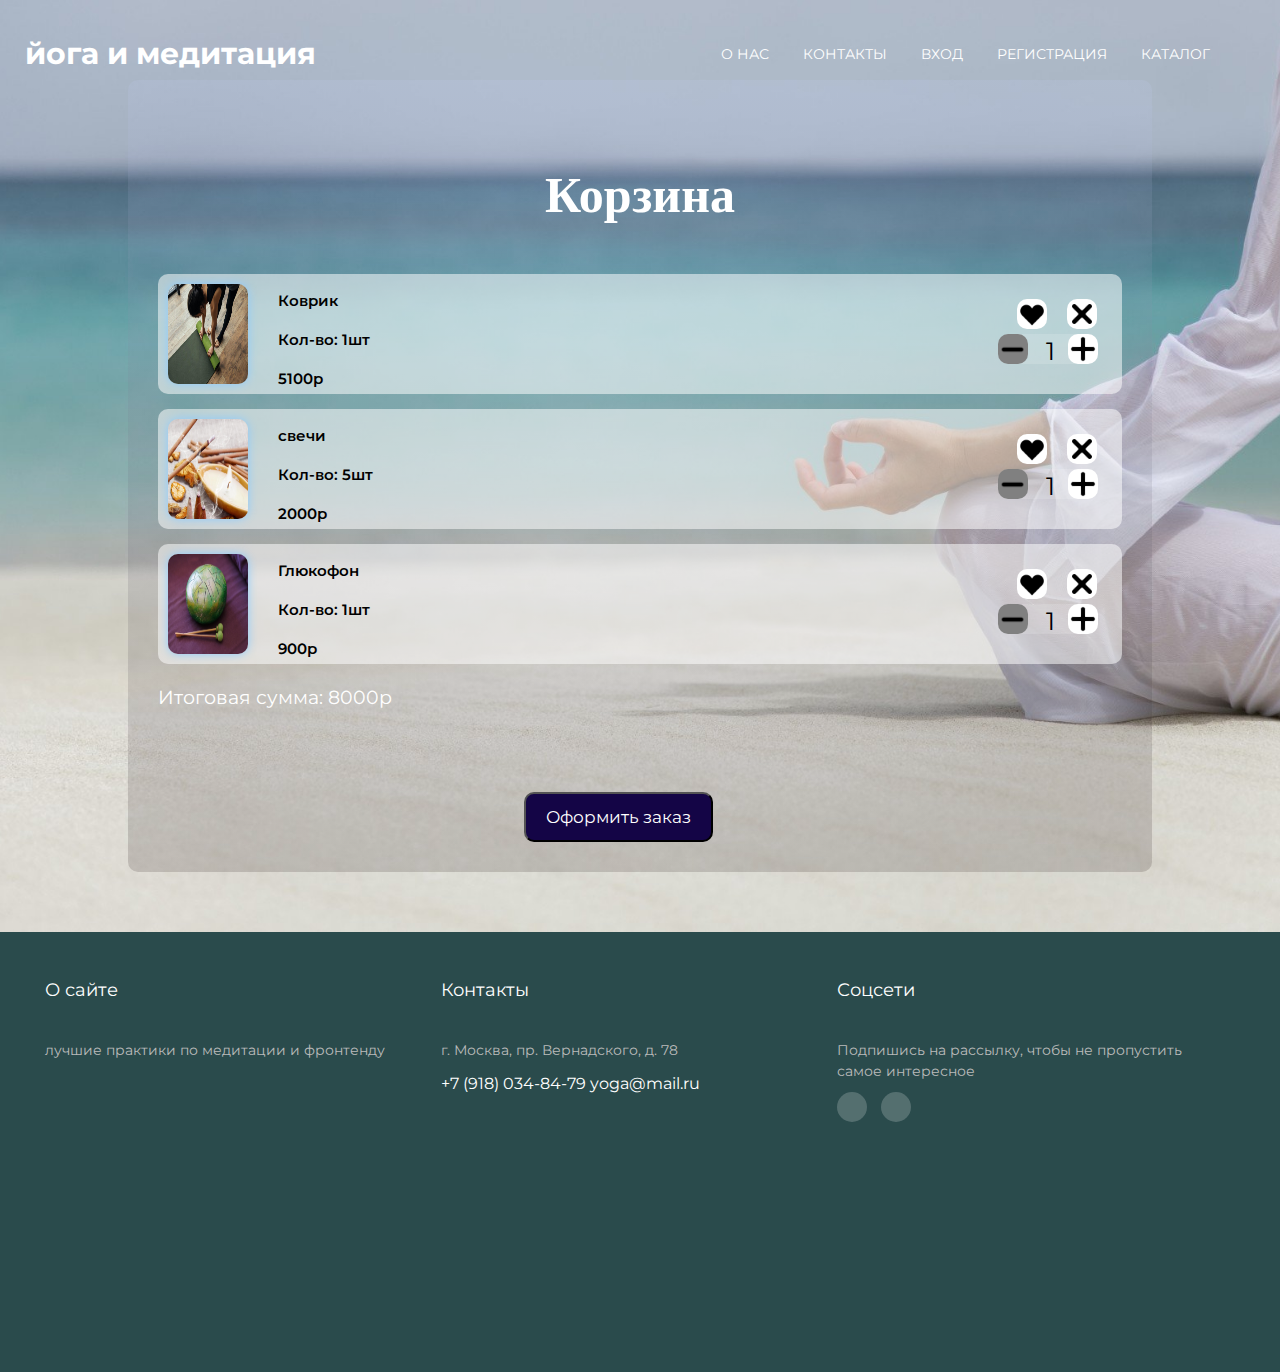
==== cart.html @ 44ba0604 "Add files via upload" ====
<!DOCTYPE html>
<html lang="en">
  <head>
    <meta charset="UTF-8" />
    <meta name="viewport" content="width=device-width, initial-scale=1.0" />
    <title>Cart</title>
    <link rel="stylesheet" href="assets/css/cart.css" />
    <link href="https://fonts.googleapis.com/css?family=Kaushan+Script|Montserrat:300i,400,700&amp;subset=cyrillic-ext" rel="stylesheet">
    <link rel="stylesheet" href="https://use.fontawesome.com/releases/v5.7.2/css/all.css" integrity="sha384-fnmOCqbTlWIlj8LyTjo7mOUStjsKC4pOpQbqyi7RrhN7udi9RwhKkMHpvLbHG9Sr" crossorigin="anonymous">
  </head>
  
<header class="header">
  <div class="container">
      <div class="header__inner">
          <button class="nav-toggle" type="button">
              <span class="nav-toggle__item">Menu</span>
          </button>
          <div class="header__logo">йога и медитация</div>
          
          <nav class="nav">
              <a class="nav__link" href="./index.html">о нас</a>
              <a class="nav__link" href="#footer">контакты</a>
              <a class="nav__link" href="./login.html">вход</a>
              <a class="nav__link" href="./registration.html">регистрация</a>
              <a class="nav__link" href="./catalog.html">каталог</a>
              <a class="nav__link" href="./cart.html">
                  <i class="fas fa-shopping-cart"></i>
              </a>
              
          </nav>

          
      </div>
  </div>
</header>

  <body>
    <main>
      <section class="intro">
        <div class="container1">
          <h1>Корзина</h1>
          <div class="cont"></div>
          <button id="button_do">Оформить заказ</button>
        </div>
      </section>
    </main>
    <footer class="footer" id="footer">
      <div class="footer-row">
          <div class="footer-col">
              <h4>О сайте</h4>
              <p class="example_1">
                  лучшие практики по медитации и фронтенду
              </p>
          </div>
          <div class="footer-col">
              <h4>Контакты</h4>
              <p class="adress">
                  г. Москва, пр. Вернадского, д. 78
              </p>
              <a href="tel:+79180348479" id="contacts">+7 (918) 034-84-79</a>
                
              <a href="mailto:yoga@mail.ru" id="contacts">yoga@mail.ru</a>
                
          </div>
          
          <div class="footer-col">
              <h4>Соцсети</h4>
              <p>Подпишись на рассылку, чтобы не пропустить самое интересное</p>
              <div class="social-links">
                  <a href="#"><i class="fab fa-youtube"></i></a>
                  <a href="#"><i class="fab fa-vk"></i></a>
              </div>
              
          </div>
      </div>
 </footer>
  </body>
  <script src="cart.js"></script>
</html>
---- assets/css/cart.css ----
body {
  background-color: #ffffff;
  font-family: 'Montserrat', sans-serif;
  line-height: 1.6;
  margin: 0;
}
/* 
h1 {
  font-family: 'Montserrat', sans-serif;
  font-weight: 10;
  color: white;
  font-size: 40px;
  text-align: center;
  margin-bottom: 80px;
} */


/* container */
.container {
  width: 100%;
  max-width: 1230px;
  padding: 0 15px;
  margin: 0 auto;
}
.container1 {
  background-image: linear-gradient(
    to bottom,
    rgba(200, 211, 255, 0.134),
      rgba(23, 8, 8, 0.16)
  );
  padding: 30px;
  padding-top: 40px;
  margin: auto;
  margin-top: 80px;

  margin-bottom: 60px;
  margin-left: 10%;
  margin-right: 10%;
  border-radius: 10px;
 
  position: relative;
}

.product-container {
  position: relative;
  width: 100%;
  height: 120px;
  border-radius: 10px;
  background-color: rgba(255, 255, 255, 0.527);
  display: flex;
  flex-wrap: wrap;
  margin-bottom: 15px;
  transition: filter 0.2s ease;
}

.product-container:hover {
  transform: scale(1.05);
}

.img-for-product {
  margin: 10px;
  height: 100px;
  width: 80px;
  border-radius: 10px;
  box-shadow: 0 0 10px #8bcbff;
}

.inscriptions-text {
  top: 10px;
  left: 10px;
  font-family: 'Montserrat', sans-serif;
  font-weight: 600;
  font-size: 15px;
}

.inscriptions {
  margin-left: 20px;

}

#button_do {
  font-size: 17px;
  font-family: 'Montserrat', sans-serif;
  display: inline-block;
  padding: 13px 20px;
  color: rgb(255, 255, 255);
  background-color: #140546;
  border-radius: 10px;
  text-decoration: none;
  margin-top: 60px;
  margin-left: 38%;
  margin-right: 38%;
  
}

.like-container {
  position: absolute;
  width: 30px;
  height: 30px;
  right: 75px;
  top: calc(50% - 35px);
}

.background {
  position: relative;
  background-color: white;
  border-radius: 10px;
  width: 30px;
  height: 30px;
}

.like {
  position: absolute;
  height: 24px;
  width: 24px;
  margin-top: 4px;
  margin-left: 3px;
}

.cross-container {
  position: absolute;
  width: 30px;
  height: 30px;
  right: 25px;
  top: calc(50% - 35px);
}

.cross {
  position: absolute;
  height: 20px;
  width: 20px;
  margin-top: 5px;
  margin-left: 5px;
}

.counter-container {
  position: absolute;
  display: flex;
  width: 100px;
  height: 30px;
  top: calc(50%);
  right: 24px;
  border-radius: 10px;
  background-color: #ffffff27;
}

.plus-container {
  position: absolute;
  right: 0;
  background-color: white;
  width: 30px;
  height: 30px;
  border-radius: 10px;
}

.minus-container {
  position: absolute;
  background-color: gray;
  width: 30px;
  height: 30px;
  border-radius: 10px;
}

.minus {
  position: absolute;
  top: 1px;
  width: 29px;
  height: 29px;
}

.plus {
  position: absolute;
  top: 6px;
  left: 6px;
  transform: rotate(45deg);
  width: 18px;
  height: 18px;
}

.num {
  position: absolute;
  font-family: 'Montserrat', sans-serif;
  color: black;
  font-size: 25px;
  right: 43%;
  top: -3px;
  margin: 0;
}

.summa {
  font-family: 'Montserrat', sans-serif;
  color: rgb(255, 255, 255);
  font-size: 19px;
}

h1 {
  margin-bottom: 40px;
  font-family: 'Kaushan Script', cursive;
  font-size: 50px;
  color: #fff;
  text-align: center;
  z-index: 100;
}

.intro {
  display: flex;
  flex-direction: column;
  justify-content: center;
  width: 100%;
  height: 100vh;
  min-height: 100px;
  position: relative;

  background: url("../images/background.jpg") center no-repeat;
  -webkit-background-size: cover;
  background-size: cover;
}

/* footer */

.footer-row {
  display: flex;
  align-items: start;
  flex-wrap: wrap;
  /* display: grid; */
  /* grid-template-columns: repeat(3, 3fr); */
}

.footer{
  background-color: #2a4b4c;
  padding: 20px 30px;
  min-height: 400px;
}

.footer-col{
  width: 30%;
  padding: 0 15px; 
}

.footer p {
  color: #bbbbbb;
  font-size: 14px;
  line-height: 1.5;
  margin-bottom: 10px;
}

.footer-col ul{
  list-style: none;
}

.footer-col h4{
  font-size: 18px;
  color: #ffffff;
  margin-bottom: 35px;
  font-weight: normal;
  position: relative;
}



.footer-col ul li a{
  font-size: 14px;
  color: #ffffff;
  text-decoration: none;
  font-weight: 300;
  color: #bbbbbb;
  display: block;
  transition: all 0.3s ease;
}

.footer-col ul li:not(:last-child) {
  margin-bottom: 10px;
}

.footer-col .social-links a{
  display: inline-block;
  height: 30px;
  width: 30px;
  background-color: rgba(255,255,255,0.2);
  margin:0 10px 10px 0;
  text-align: center;
  line-height: 30px;
  border-radius: 50%;
  color: #ffffff;
  transition: all 0.5s ease;
}

.footer .subscribe {
  margin-top: 10px;
  position: relative;
}

.footer input {
  outline: none;
  border: 1px solid #fff;
  background: #10201c;
  height: 40px;
  font-size: 14px;
  color: #fff;
  width: 100%;
  padding-left: 20px;
  caret-color: #fff;
}

.subfooter {
  background: #121212;
  color:rgb(170, 170, 170);
  padding: 30px 70px;
  font-size: 12px;
  text-align: center;
}

/*social*/

.footer-col .social-links a{
display: inline-block;
height: 30px;
width: 30px;
background-color: rgba(255,255,255,0.2);
margin:0 10px 10px 0;
text-align: center;
line-height: 30px;
border-radius: 50%;
color: #ffffff;
transition: all 0.5s ease;
}
.footer-col .social-links a:hover{
color: #24262b;
background-color: #ffffff;
}

i {
margin-top: 6px;
}
/* 10 практика */

/* Header */
.header {
  width: 100%;
  padding-top: 30px;

  position: absolute;
  top: 0;
  left: 0;
  right: 0;
  z-index: 1000;
}

.header .fixed {
  background-color: #eb8b8d;
  box-shadow: 0 3px 10px rgba(0, 0, 0, 0.2);

  position: fixed;
  top: 0;
  left: 0;
  right: 0;

  transform: translate3d(0, 0, 0);
}

.header.active {
  background-color: #eb8b8d;
}

.header__inner {
  display: flex;
  justify-content: space-between;
  align-items: center;
}

.header__logo {
  font-size: 30px;
  font-weight: 700;
  color: #fff;
}


/* Nav */
.nav {
  font-size: 14px;
  text-transform: uppercase;
}
.nav-toggle:focus ~ .nav{
  display: block;
}
.nav-toggle:focus .nav-toggle__item{
  background-color: rgba(0,0,0,0) !important;
}
.nav-toggle:focus .nav-toggle__item:before{
  animation-name: before_anim_in;
  animation-direction: normal;

  animation-fill-mode: forwards;         /* When the spec is finished */

  animation-duration: 0.3s;
}
.nav-toggle:focus .nav-toggle__item:after{
  animation-name: after_anim_in;
  animation-direction: normal;
  animation-fill-mode: forwards;         /* When the spec is finished */

  animation-duration: 0.3s;
}


@keyframes after_anim_in {
  from {
      bottom: 8px;
  }
  50%{
      bottom: 0;
  }

  to {
      bottom: 0;
      transform: rotate(-45deg);
  }
}
@keyframes before_anim_in {
  from {
      top: 8px;
  }
  50%{
      top: 0;
  }

  to {
      top: 0;
      transform: rotate(45deg);
  }
}


.nav__link {
  display: inline;
  vertical-align: top;
  margin: 0 15px;
  position: relative;

  color: #fff;
  text-decoration: none;

  transition: color .1s linear;
}

.nav__link:after {
  content: "";
  display: block;
  width: 100%;
  height: 3px;

  background-color: #fce38a;
  opacity: 0;

  position: absolute;
  top: 100%;
  left: 0;
  z-index: 1;

  transition: opacity .1s linear;
}

.nav__link:hover {
  color: #fce38a;
}

.nav__link:hover:after,
.nav__link.active:after {
  opacity: 1;
}

.nav__link.active {
  color: #fce38a;
}


/* Nav toggle */
.nav-toggle {
  width: 30px;
  padding: 10px 0;
  display: none;

  font-size: 0;
  color: transparent;

  border: 0;
  background: none;
  cursor: pointer;

  position: absolute;
  top: 24px;
  right: 24px;
  z-index: 1;
}

.nav-toggle__item {
  display: block;
  width: 100%;
  height: 3px;

  background-color: #fff;

  position: absolute;
  top: 0;
  right: 0;
  bottom: 0;
  left: 0;
  margin: auto;

  transition: background .2s linear;
}

.nav-toggle.active .nav-toggle__item ~ .nav{
  background: none;
}

.nav-toggle__item:before,
.nav-toggle__item:after {
  content: "";
  width: 100%;
  height: 3px;

  background-color: #fff;

  position: absolute;
  left: 0;
  z-index: 1;

  transition: transform .2s linear;
}

.nav-toggle__item:before {
  top: -8px;
}

.nav-toggle__item:after {
  bottom: -8px;
}

.nav-toggle.active .nav-toggle__item:before {
  transform-origin: left top;
  transform: rotate(45deg) translate3d(0px, -2px, 0)
}

.nav-toggle.active .nav-toggle__item:after {
  transform-origin: left bottom;
  transform: rotate(-45deg) translate3d(0px, 3px, 0);
}


/* Button */
.btn {
  display: inline-block;
  vertical-align: top;
  padding: 8px 30px;

  border: 3px solid #fff;

  font-size: 14px;
  font-weight: 700;
  color: #fff;
  text-transform: uppercase;
  text-decoration: none;

  transition: background .1s linear, color .1s linear;
}

.btn:hover {
  background-color: #fff;
  color: #333;
}




/* Intro */
.intro {
  display: flex;
  flex-direction: column;
  justify-content: center;
  width: 100%;
  min-height: 820px;
  position: relative;
  height: auto;
  background: url("../images/background.jpg") center no-repeat;
  -webkit-background-size: cover;
  background-size: cover;
}

.intro__inner {
  width: 100%;
  max-width: 880px;
  margin: 0 auto;

  text-align: center;
}

.intro__title {
  color: #fff;
  font-size: 150px;
  font-weight: 700;
  text-transform: uppercase;
  line-height: 1;
}

.intro__title:after {
  content: "";
  display: block;
  width: 60px;
  height: 3px;
  margin: 60px auto;

  background-color: #fff;
}

.intro__suptitle {
  margin-bottom: 20px;

  font-family: 'Kaushan Script', cursive;
  font-size: 72px;
  color: #fff;
}

/* Section */
.section {
  padding: 80px 0;
}

.section--devices {
  margin-bottom: 40px;
  padding-bottom: 0;

  background: url("../images/devices-bg.jpg") center no-repeat;
  -webkit-background-size: cover;
  background-size: cover;
}

.section--gray {
  background-color: #f8f8f8;
}

.section--gray2 {
  background-color: #919090;
}

.section--map {
  padding: 40px 0;
  background: #e6e6e6 url("../images/map-bg.jpg") center no-repeat / cover;
}

.section__header {
  width: 100%;
  max-width: 950px;
  margin: 0 auto 50px;

  text-align: center;
}

.section__suptitle {
  font-family: 'Kaushan Script', cursive;
  font-size: 24px;
  color: #333;
}

.section__title {
  font-size: 30px;
  font-weight: 700;
  color: #333;
  text-transform: uppercase;
}

.section__title:after {
  content: "";
  display: block;
  width: 60px;
  height: 3px;
  margin: 30px auto;

  background-color: #f38181;
}

.section__text {
  font-size: 15px;
  color: #999;
}



@media (max-width: 1230px) {

  /* Intro */
  .intro__suptitle {
      font-size: 52px;
  }

  .intro__title {
      font-size: 120px;
  }

  /* Reviews */
  .reviews__text {
      font-size: 20px;
  }


}

@media (max-width: 990px) {

  /* Intro */
  .intro__suptitle {
      font-size: 32px;
  }

  .intro__title {
      font-size: 80px;
  }


}

@media (max-width: 770px) {

  /* Intro */
  .intro {
      min-height: 650px;
  }


  /* Header */
  .header {
      padding: 10px 0;
  }

  /* Nav */
  .nav {
      display: none;
      width: 100%;

      position: absolute;
      top: 100%;
      left: 0;

      background-color: #508587;
  }

  .nav__link {
      display: block;
      margin: 0;
      padding: 8px 20px;
  }

  .nav-toggle {
      display: block;
  }


  /* Section */
  .section {
      padding: 40px 0;
  }

  .section--devices {
      padding-bottom: 0;
  }



}


@media (max-width: 575px) {

  /* Intro */
  .intro__suptitle {
      font-size: 22px;
  }

  .intro__title {
      font-size: 40px;
  }

  /* Section */
  .section__header {
      margin-bottom: 50px;

  }


  .section__suptitle {
      font-size: 20px;
  }

  .section__title {
      font-size: 24px;
  }

  .section__title:after {
      margin: 20px auto;
  }
  text{
    color: none;
  }

}
@media (max-width: 500px){
  .inscriptions-text{
    font-size: 0;
  }

}
#contacts{
  text-decoration: none;
  color: white;
}
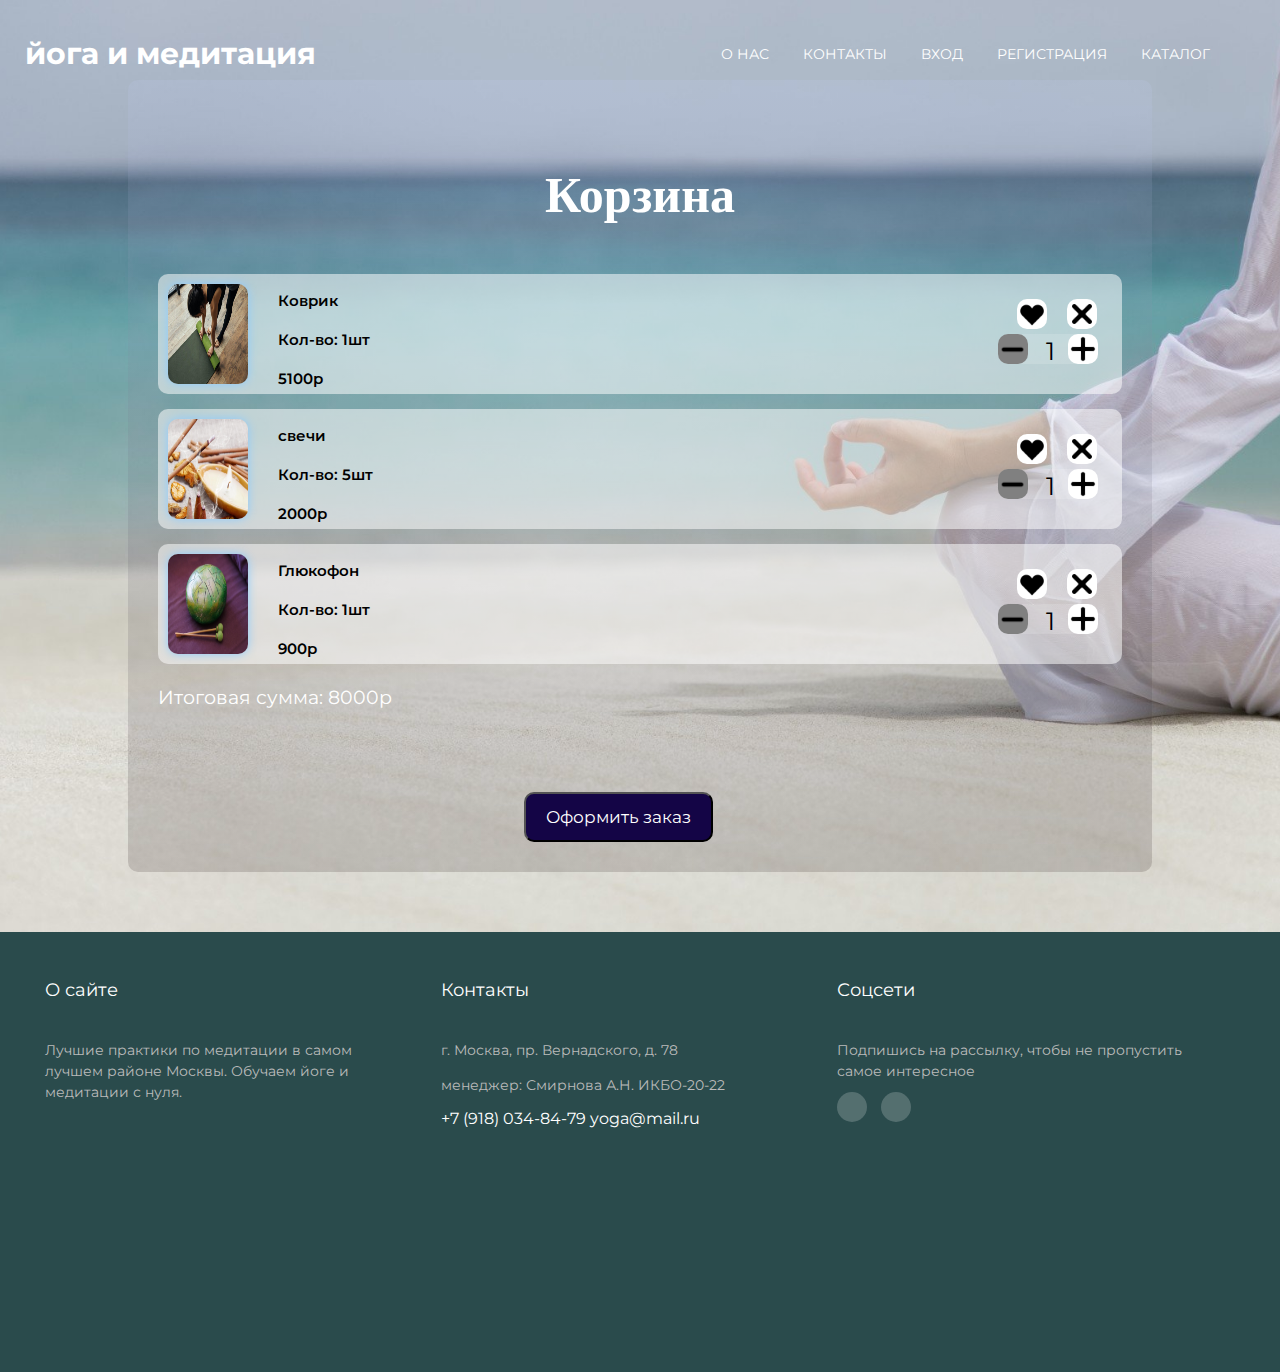
==== commit 1d626855: "Update cart.html" ====
--- a/cart.html
+++ b/cart.html
@@ -5,16 +5,20 @@
     <meta name="viewport" content="width=device-width, initial-scale=1.0" />
     <title>Cart</title>
     <link rel="stylesheet" href="assets/css/cart.css" />
-    <link href="https://fonts.googleapis.com/css?family=Kaushan+Script|Montserrat:300i,400,700&amp;subset=cyrillic-ext" rel="stylesheet">
+
+      <link href="https://fonts.googleapis.com/css?family=Kaushan+Script|Montserrat:300i,400,700&amp;subset=cyrillic-ext" rel="stylesheet">
     <link rel="stylesheet" href="https://use.fontawesome.com/releases/v5.7.2/css/all.css" integrity="sha384-fnmOCqbTlWIlj8LyTjo7mOUStjsKC4pOpQbqyi7RrhN7udi9RwhKkMHpvLbHG9Sr" crossorigin="anonymous">
   </head>
   
 <header class="header">
   <div class="container">
       <div class="header__inner">
-          <button class="nav-toggle" type="button">
-              <span class="nav-toggle__item">Menu</span>
-          </button>
+          <input id="nav-toggle-checkbox" type="checkbox" />
+          <label class="menu__btn" for="nav-toggle-checkbox">
+              <div class="nav-toggle" type="button">
+                  <span class="nav-toggle__item">Menu</span>
+              </div>
+          </label>
           <div class="header__logo">йога и медитация</div>
           
           <nav class="nav">
@@ -47,31 +51,36 @@
     <footer class="footer" id="footer">
       <div class="footer-row">
           <div class="footer-col">
-              <h4>О сайте</h4>
-              <p class="example_1">
-                  лучшие практики по медитации и фронтенду
-              </p>
-          </div>
-          <div class="footer-col">
-              <h4>Контакты</h4>
-              <p class="adress">
-                  г. Москва, пр. Вернадского, д. 78
-              </p>
-              <a href="tel:+79180348479" id="contacts">+7 (918) 034-84-79</a>
+                <h4>О сайте</h4>
+                <p class="example_1">
+                    Лучшие практики по медитации в самом лучшем районе Москвы. Обучаем йоге и медитации с нуля.
+                </p>
+            </div>
+            <div class="footer-col">
+                <h4>Контакты</h4>
+                <p class="adress">
+                    г. Москва, пр. Вернадского, д. 78
+                </p>
+                <p class="adress">
+                    менеджер: Смирнова А.Н. ИКБО-20-22
+                </p>
+                <a 
+                href="tel:+79180348479" id="contacts">+7 (918) 034-84-79
+                </a>
                 
-              <a href="mailto:yoga@mail.ru" id="contacts">yoga@mail.ru</a>
+                <a href="mailto:yoga@mail.ru" id="contacts">yoga@mail.ru</a>
                 
-          </div>
-          
-          <div class="footer-col">
-              <h4>Соцсети</h4>
-              <p>Подпишись на рассылку, чтобы не пропустить самое интересное</p>
-              <div class="social-links">
-                  <a href="#"><i class="fab fa-youtube"></i></a>
-                  <a href="#"><i class="fab fa-vk"></i></a>
-              </div>
-              
-          </div>
+            </div>
+            
+            <div class="footer-col">
+                <h4>Соцсети</h4>
+                <p>Подпишись на рассылку, чтобы не пропустить самое интересное</p>
+                <div class="social-links">
+                    <a href="#"><i class="fab fa-youtube"></i></a>
+                    <a href="#"><i class="fab fa-vk"></i></a>
+                </div>
+                
+            </div>
       </div>
  </footer>
   </body>
--- a/assets/css/cart.css
+++ b/assets/css/cart.css
@@ -380,13 +380,31 @@
   font-size: 14px;
   text-transform: uppercase;
 }
-.nav-toggle:focus ~ .nav{
+.menu__btn{
+  display: inline-block;
+  width: 30px;
+  height: 20px;
+  border: 0;
+  background: none;
+  cursor: pointer;
+  position: absolute;
+  top: 24px;
+  right: 24px;
+  z-index: 1;
+}
+
+#nav-toggle-checkbox{
+  position: absolute;
+  z-index: -666;
+  opacity: 0;
+}
+#nav-toggle-checkbox:checked ~ .nav{
   display: block;
 }
-.nav-toggle:focus .nav-toggle__item{
+#nav-toggle-checkbox:checked ~ .menu__btn > .nav-toggle > .nav-toggle__item{
   background-color: rgba(0,0,0,0) !important;
 }
-.nav-toggle:focus .nav-toggle__item:before{
+#nav-toggle-checkbox:checked ~ .menu__btn > .nav-toggle > .nav-toggle__item:before{
   animation-name: before_anim_in;
   animation-direction: normal;
 
@@ -394,13 +412,14 @@
 
   animation-duration: 0.3s;
 }
-.nav-toggle:focus .nav-toggle__item:after{
+#nav-toggle-checkbox:checked ~ .menu__btn > .nav-toggle > .nav-toggle__item:after{
   animation-name: after_anim_in;
   animation-direction: normal;
   animation-fill-mode: forwards;         /* When the spec is finished */
 
   animation-duration: 0.3s;
 }
+
 
 
 @keyframes after_anim_in {
@@ -442,6 +461,20 @@
 
   transition: color .1s linear;
 }
+.nav-toggle {
+  width: 30px;
+  padding: 10px 0;
+  display: none;
+  margin-left: 0;
+
+  font-size: 0;
+  color: transparent;
+
+  border: 0;
+  background: none;
+  cursor: pointer;
+}
+
 
 .nav__link:after {
   content: "";
